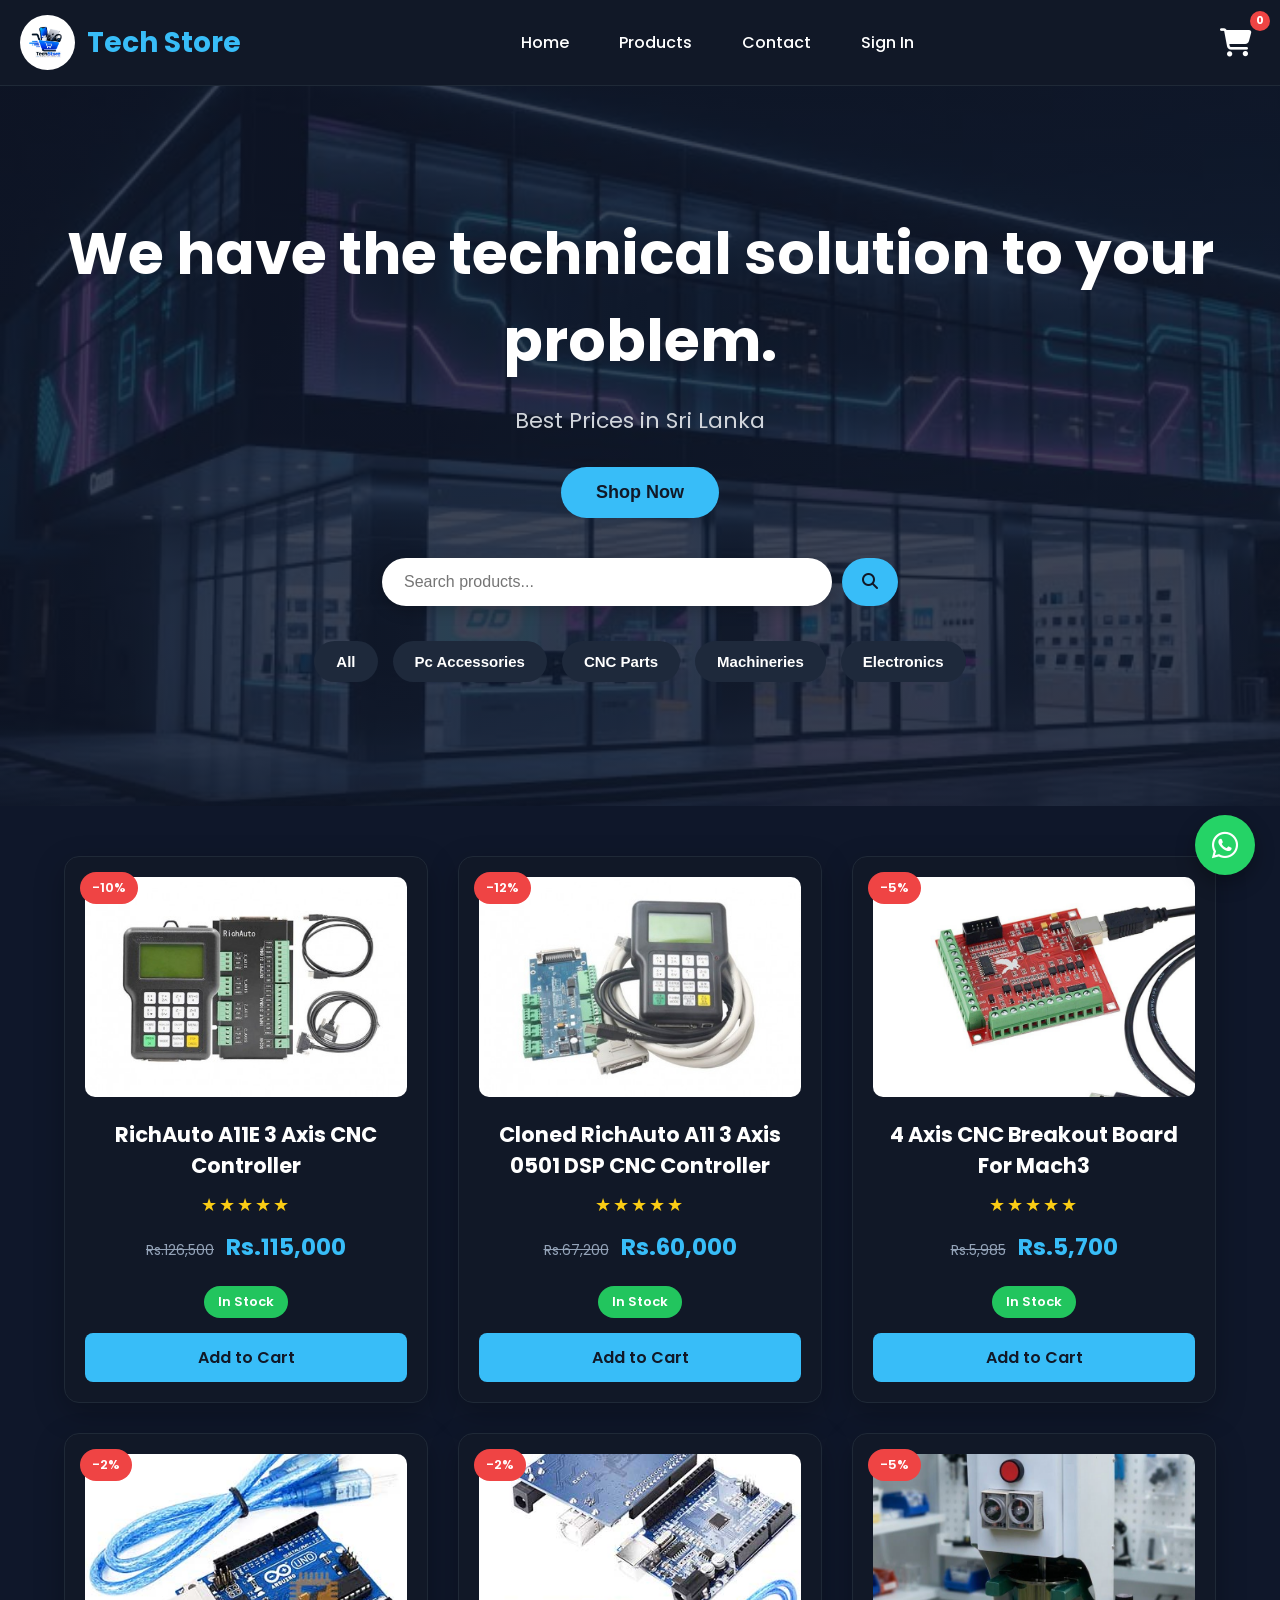
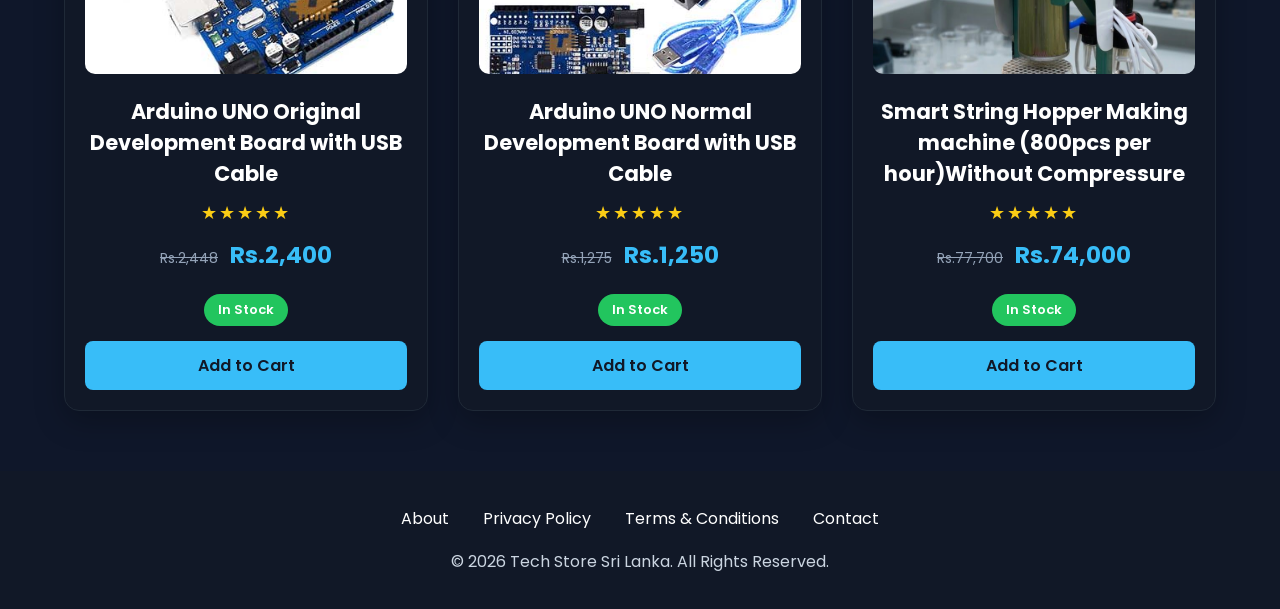
==== index.html @ a66cd457 "Update index.html" ====
<!DOCTYPE html>
<html lang="en">
<head>

<meta name="theme-color" content="#0f172a">
<meta charset="UTF-8">
<meta name="viewport" content="width=device-width, initial-scale=1.0">
<title>Tech Store</title>

<link rel="stylesheet" href="style.css">

<meta
name="description"
content="Buy CNC Machine, CNC Parts, Electronic and Pc Accessories at the best prices in Sri Lanka.">

<meta
name="keywords"
content="CNC machine sri lanka, CNC parts, Electronics, Pc Accessories, Mouse, Keybord">

<meta
name="author"
content="Tech Store Sri Lanka">

<meta property="og:title"
      content="Tech Store Sri Lanka">

<meta property="og:description"
      content="CNC Machine, CNC Parts, Electronic accessories.">

<meta property="og:image"
      content="images/logo.png">

<meta property="og:url"
      content="https://yourdomain.com">

<link
rel="stylesheet"
href="https://cdnjs.cloudflare.com/ajax/libs/font-awesome/6.6.0/css/all.min.css">


<link rel="icon"
      href="images/logo.png"
      type="image/png">


</head>

<body>

<header>

    <button class="menu-toggle" id="menu-toggle" aria-label="Open Menu">
        <i class="fa-solid fa-bars"></i>
    </button>

    <div class="logo">
        <img src="images/logo.png" alt="Tech Store Logo">
        <h2>Tech Store</h2>
        
    </div>

    

    <nav id="nav-menu">

        <a href="index.html">Home</a>
        <a href="index.html">Products</a>
        
        <a href="contact.html">Contact</a>

        <a href="signin.html" id="signin-link">
            Sign In
        </a>

        <span id="user-status"></span>

        <button id="logout-btn" style="display:none;">
            Logout
        </button>

        <a href="admin.html" id="admin-link" style="display:none;">
            Admin
        </a>
    </nav>
       <div class="cart-icon">
        <a href="cart.html">
            <i class="fa-solid fa-cart-shopping"></i>
            <span class="cart-count">0</span>
        </a>
    </div>

</header>
<main>
<section class="hero">

<h1>We have the technical solution to your problem.</h1>

<p>Best Prices in Sri Lanka</p>

<button onclick="location.href='index.html'">
    Shop Now
</button>

<div class="search-box">

    <input
        type="text"
        id="search"
        placeholder="Search products..."
        aria-label="Search products">

    <button>
        <i class="fa-solid fa-magnifying-glass"></i>
    </button>

</div>

<div class="filters">


   <button onclick="filterProducts('All')">
        All
    </button>

    <button onclick="filterProducts('Pc Accessories')">
         Pc Accessories 
    </button>

    <button onclick="filterProducts('CNC Parts')">
        CNC Parts
    </button>

    <button onclick="filterProducts('Machineries')">
       Machineries
    </button>

    <button onclick="filterProducts('Electronics')">
        Electronics
    </button>

</div>
</section>

<section class="products" id="product-list">


<div class="card"
     data-id="1"
     data-category="CNC Parts">

    <span class="discount">-10%</span>

    <a href="product-details.html?id=1">
        <img src="images/RichAuto_A11E.jpg"
     alt="RichAuto A11E 3 Axis CNC Controller"
     loading="lazy">
    </a>

    <h3>RichAuto A11E 3 Axis CNC Controller</h3>

    <div class="rating">

★★★★★

    </div>

    <p class="price">

        <del>Rs.126,500</del>

        <strong>Rs.115,000</strong>

    </p>

    <span class="stock">
        In Stock
    </span>

        <button
    class="add-cart"
    data-id="1"
    data-name="RichAuto A11E 3 Axis CNC Controller"
    data-price="115000"
    data-image="images/RichAuto_A11E.jpg">
    Add to Cart
</button>
    </div>

      
<div class="card"
     data-id="2"
     data-category="CNC Parts">

    <span class="discount">-12%</span>

    <a href="product-details.html?id=2">
        <img src="images/cloned_richauto_a11.jpg"
     alt="Cloned RichAuto A11 3 Axis 0501 DSP CNC Controller"
     loading="lazy">
    </a>

    <h3>Cloned RichAuto A11 3 Axis 0501 DSP CNC Controller</h3>

    <div class="rating">
        ★★★★★
    </div>

    <p class="price">
        <del>Rs.67,200</del>
        <strong>Rs.60,000</strong>
    </p>

    <span class="stock">
        In Stock
    </span>
<button
    class="add-cart"
    data-id="2"
    data-name="Cloned RichAuto A11 3 Axis 0501 DSP CNC Controller"
    data-price="8500"
    data-image="images/cloned_richauto_a11.jpg">
    Add to Cart
</button>

</div>

<div class="card"
     data-id="3"
     data-category="CNC Parts">

    <span class="discount">-5%</span>

    <a href="product-details.html?id=3">
        <img src="images/mach3.jpg"
     alt="4 Axis CNC Breakout Board For Mach3"
     loading="lazy">
    </a>

    <h3>4 Axis CNC Breakout Board For Mach3</h3>

    <div class="rating">
        ★★★★★
    </div>

    <p class="price">
        <del>Rs.5,985</del>
        <strong>Rs.5,700</strong>
    </p>

    <span class="stock">
        In Stock
    </span>
<button
    class="add-cart"
    data-id="3"
    data-name="4 Axis CNC Breakout Board For Mach3"
    data-price="5700"
    data-image="images/mach3.jpg">
    Add to Cart
</button>
</div>

<div class="card"
     data-id="4"
     data-category="Electronics">

    <span class="discount">-2%</span>

    <a href="product-details.html?id=4">
        <img src="images/unooriginal.jpg"
     alt="Arduino UNO Original Development Board with USB Cable"
     loading="lazy">
    </a>

    <h3>Arduino UNO Original Development Board with USB Cable</h3>

    <div class="rating">
        ★★★★★
    </div>

    <p class="price">
        <del>Rs.2,448</del>
        <strong>Rs.2,400</strong>
    </p>

    <span class="stock">
        In Stock
    </span>
<button
    class="add-cart"
    data-id="4"
    data-name="Arduino UNO Original Development Board with USB Cable"
    data-price="2400"
    data-image="images/unooriginal.jpg">
    Add to Cart
</button>
</div>
<div class="card"
     data-id="5"
     data-category="Electronics">

    <span class="discount">-2%</span>

    <a href="product-details.html?id=5">
        <img src="images/unonormal.jpg"
     alt="Arduino UNO Normal Development Board with USB Cable"
     loading="lazy">
    </a>

    <h3>Arduino UNO Normal Development Board with USB Cable</h3>

    <div class="rating">
        ★★★★★
    </div>

    <p class="price">
        <del>Rs.1,275</del>
        <strong>Rs.1,250</strong>
    </p>

    <span class="stock">
        In Stock
    </span>
<button
    class="add-cart"
    data-id="5"
    data-name="Arduino UNO Normal Development Board with USB Cable"
    data-price="2400"
    data-image="images/unonormal.jpg">
    Add to Cart
</button>
</div>

      <div class="card"
     data-id="6"
     data-category="Machineries">

    <span class="discount">-5%</span>

    <a href="product-details.html?id=6">
        <img src="images/smartstringhopper.jpg"smartstringhopper
     alt="Smart String Hopper Making machine (800pcs per hour)Without Compressure"
     loading="lazy">
    </a>

    <h3>Smart String Hopper Making machine (800pcs per hour)Without Compressure</h3>

    <div class="rating">
        ★★★★★
    </div>

    <p class="price">
        <del>Rs.77,700</del>
        <strong>Rs.74,000</strong>
    </p>

    <span class="stock">
        In Stock
    </span>
<button
    class="add-cart"
    data-id="6"
    data-name="Smart String Hopper Making machine (800pcs per hour)Without Compressure"
    data-price="74000"
    data-image="smartstringhopper.jpg">
    Add to Cart
</button>
</div>
      
<!----------------------------------------------------------------------------------------------------------------->
</section>

</main>


<button id="topBtn">
    ↑
</button>

<a
href="https://wa.me/94764960463"
class="whatsapp-btn"
target="_blank"
rel="noopener noreferrer">

<i class="fa-brands fa-whatsapp"></i>

</a>


<footer>

    <div class="footer-links">

        <a href="about.html">About</a>

        <a href="privacy.html">Privacy Policy</a>

        <a href="terms.html">Terms & Conditions</a>

        <a href="contact.html">Contact</a>

    </div>

    <p>&copy; 2026 Tech Store Sri Lanka. All Rights Reserved.</p>

</footer>

<script src="js/menu.js"></script>
<script src="js/product-details.js"></script>

<script src="js/indexcart.js"></script>

<script src="js/filterproduct.js"></script>

<script src="js/search.js"></script>

<script src="js/auth.js"></script>


<script src="js/topbutton.js"></script>

</body>
</html>
---- style.css ----
/*=========================================
  TECH STORE
  STYLE.CSS - PART 1
=========================================*/

/* Google Font */
@import url('https://fonts.googleapis.com/css2?family=Poppins:wght@300;400;500;600;700;800&display=swap');

/* Reset */

*{
    margin:0;
    padding:0;
    box-sizing:border-box;
}

html{
    scroll-behavior:smooth;
}

body{
    font-family:'Poppins',sans-serif;
    background:#0f172a;
    color:#ffffff;
    overflow-x:hidden;
}

/* Scrollbar */

::-webkit-scrollbar{
    width:10px;
}

::-webkit-scrollbar-track{
    background:#111827;
}

::-webkit-scrollbar-thumb{
    background:#38bdf8;
    border-radius:10px;
}

::-webkit-scrollbar-thumb:hover{
    background:#0ea5e9;
}

::selection{
    background:#38bdf8;
    color:#fff;
}

/*=========================================
HEADER
=========================================*/

header{

    width:100%;

    display:flex;

    justify-content:space-between;

    align-items:center;

    padding:18px 8%;

    background:#111827;

    position:sticky;

    top:0;

    z-index:999;

    border-bottom:1px solid #1f2937;

}

/* Logo */

.logo{

    display:flex;

    align-items:center;

    gap:12px;

}

.logo img{

    width:55px;

    height:55px;

    object-fit:cover;

    border-radius:50%;

}

.logo h2{

    color:#38bdf8;

    font-size:28px;

    font-weight:700;

}

.logo a{

    color:white;

    text-decoration:none;

    padding:10px 16px;

    border-radius:8px;

    transition:.3s;

    font-weight:500;

}


/*=========================================
Navigation
=========================================*/

nav{

    display:flex;

    align-items:center;

    gap:18px;

}

nav a{

    color:white;

    text-decoration:none;

    padding:10px 16px;

    border-radius:8px;

    transition:.3s;

    font-weight:500;

}

nav a:hover{

    background:#38bdf8;

    color:#111827;

}

#user-status{

    color:#38bdf8;

    font-weight:600;

}

#logout-btn{

    border:none;

    padding:10px 16px;

    border-radius:8px;

    background:#ef4444;

    color:white;

    cursor:pointer;

    transition:.3s;

}

#logout-btn:hover{

    background:#dc2626;

}

/*=========================================
Cart
=========================================*/

.cart-icon{
    position:relative;
}

.cart-icon a{
    position:relative;
    display:flex;
    align-items:center;
    justify-content:center;
    width:48px;
    height:48px;
    color:#fff;
    font-size:28px;
    text-decoration:none;
}

.cart-count{
    position:absolute;
    top:-6px;
    right:-6px;
    min-width:20px;
    height:20px;
    padding:0 5px;
    border-radius:50%;
    background:#ef4444;
    color:#fff;
    font-size:11px;
    font-weight:700;
    display:flex;
    justify-content:center;
    align-items:center;
    line-height:1;
}



/*=========================================
Hero
=========================================*/

.hero{
    height: 80vh;
    background: linear-gradient(
        rgba(15,23,42,0.8),
        rgba(15,23,42,0.8)
    ),
    url("images/hero.jpg") center/cover no-repeat;
    
    display: flex;
    flex-direction: column;
    justify-content: center;
    align-items: center;
    
    text-align: center;
    padding: 20px;
}

.hero h1{

    font-size:58px;

    margin-bottom:20px;

    font-weight:700;

}

.hero p{

    font-size:22px;

    color:#d1d5db;

    margin-bottom:30px;

}

.hero button{

    padding:15px 35px;

    border:none;

    border-radius:40px;

    background:#38bdf8;

    color:#111827;

    font-size:18px;

    font-weight:600;

    cursor:pointer;

    transition:.3s;

}

.hero button:hover{

    transform:translateY(-4px);

    background:#0ea5e9;

}

/*=========================================
Search
=========================================*/

.search-box{

    margin-top:40px;

    width:100%;

    display:flex;

    justify-content:center;

}

.search-box input{

    width:450px;

    max-width:95%;

    padding:15px 22px;

    border:none;

    outline:none;

    border-radius:40px;

    font-size:16px;

    background:white;

    color:#111827;

    box-shadow:0 5px 15px rgba(0,0,0,.2);

}

.search-box input:focus{

    border:2px solid #38bdf8;

}



.search-box button{
    margin-left:10px;
    padding:15px 20px;
    border:none;
    border-radius:40px;
    background:#38bdf8;
    color:#111827;
    cursor:pointer;
    font-size:16px;
    transition:.3s;
}

.search-box button:hover{
    background:#0ea5e9;
}
/*=========================================
Category Filters
=========================================*/

.filters{

    margin-top:35px;

    display:flex;

    justify-content:center;

    align-items:center;

    flex-wrap:wrap;

    gap:15px;

}

.filters button{

    padding:12px 22px;

    border:none;

    border-radius:30px;

    background:#1e293b;

    color:white;

    cursor:pointer;

    transition:.3s;

    font-size:15px;

}

.filters button:hover{

    background:#38bdf8;

    color:#111827;

}

/*=========================================
Buttons
=========================================*/

button{

    transition:.3s;
cursor: pointer;
}

button:hover{

    transform:translateY(-2px);

}


.buy-btn {
    background: #22c55e;
    color: white;
    padding: 15px 30px;
    border: none;
    border-radius: 10px;
    cursor: pointer;
    font-size: 18px;
}

/*=========================================
Links
=========================================*/

a{

    transition:.3s;

}


/* =========================================================
PRODUCTS SECTION
========================================================= */

.products {
width: 90%;
max-width: 1200px;
margin: 50px auto;
display: grid;
grid-template-columns: repeat(3, 1fr);
gap: 30px;
}

/* =========================================================
PRODUCT CARD
========================================================= */

.card {
position: relative;
background: #111827;
border: 1px solid #1f2937;
border-radius: 15px;
padding: 20px;
text-align: center;
transition: 0.3s ease;
box-shadow: 0 10px 30px rgba(0, 0, 0, 0.25);
overflow: hidden;
}

.card:hover {
transform: translateY(-8px);
border-color: #38bdf8;
box-shadow: 0 15px 35px rgba(56, 189, 248, 0.15);
}

/* =========================================================
PRODUCT IMAGE LINK
========================================================= */

.card > a {
display: block;
text-decoration: none;
}

.card img {
width: 100%;
height: 220px;
object-fit: cover;
border-radius: 10px;
margin-bottom: 15px;
transition: 0.3s ease;
}

.card:hover img {
transform: scale(1.03);
}

/* =========================================================
PRODUCT CATEGORY
========================================================= */

.category {
display: inline-block;
margin: 5px 0 8px;
color: #94a3b8;
font-size: 14px;
}

/* =========================================================
PRODUCT NAME
========================================================= */

.card h3 {
font-size: 21px;
color: #ffffff;
margin-bottom: 8px;
}

/* =========================================================
PRODUCT RATING
========================================================= */

.rating {
margin: 10px 0;
color: #facc15;
font-size: 18px;
letter-spacing: 2px;
}

/* =========================================================
PRODUCT PRICE
========================================================= */

.price {
margin: 12px 0;
}

.price del {
color: #94a3b8;
margin-right: 8px;
font-size: 14px;
}

.price strong {
color: #38bdf8;
font-size: 23px;
font-weight: 700;
}

/* =========================================================
DISCOUNT BADGE
========================================================= */

.discount {
position: absolute;
top: 15px;
left: 15px;
background: #ef4444;
color: #ffffff;
padding: 6px 12px;
border-radius: 25px;
font-size: 13px;
font-weight: 600;
z-index: 10;
}

/* =========================================================
STOCK LABEL
========================================================= */

.stock {
display: inline-block;
margin: 10px 0 15px;
padding: 6px 14px;
background: #22c55e;
color: #ffffff;
border-radius: 20px;
font-size: 13px;
font-weight: 600;
}

.stock.out {
background: #ef4444;
}

.stock.low {
background: #f59e0b;
}

/* =========================================================
ADD TO CART BUTTON
========================================================= */

.add-cart {
width: 100%;
padding: 12px 20px;
border: none;
border-radius: 8px;
background: #38bdf8;
color: #111827;
font-family: 'Poppins', sans-serif;
font-size: 16px;
font-weight: 600;
cursor: pointer;
transition: 0.3s ease;
}

.add-cart:hover {
background: #0ea5e9;
transform: translateY(-2px);
}

.add-cart:active {
transform: scale(0.98);
}

/* =========================================================
PRODUCT ID
========================================================= */

.product-id {
margin: 0 0 10px;
color: #64748b;
font-size: 13px;
}

/* =========================================================
FADE ANIMATION
========================================================= */

.card {
animation: fadeProduct 0.6s ease;
}

@keyframes fadeProduct {


from {
    opacity: 0;
    transform: translateY(30px);
}

to {
    opacity: 1;
    transform: translateY(0);
}


}

/*=========================================
Responsive
=========================================*/

@media(max-width:992px){

.products{

grid-template-columns:repeat(2,1fr);

}

}

@media(max-width:768px){

.products{

grid-template-columns:1fr;

padding:50px 20px;

}

.card img{

height:220px;

}

.section-title{

font-size:32px;

}

}

@media(max-width:480px){

.card h3{

font-size:20px;

}

.price strong{

font-size:22px;

}

.add-cart{

font-size:15px;

}

}

/*=========================================
  SHOPPING CART
=========================================*/

.cart-container{
    width:90%;
    max-width:1200px;
    margin:50px auto;
}

.cart-title{
    text-align:center;
    margin-bottom:40px;
    font-size:38px;
    color:#38bdf8;
}

.cart-item{
    display:flex;
    align-items:center;
    gap:20px;
    background:#1e293b;
    border-radius:15px;
    padding:20px;
    margin-bottom:25px;
}

.cart-item img{
    width:120px;
    height:120px;
    object-fit:cover;
    border-radius:12px;
}

.cart-info{
    flex:1;
}

.cart-info h3{
    margin-bottom:10px;
}

.cart-info p{
    color:#38bdf8;
    font-size:18px;
}

.quantity{
    display:flex;
    align-items:center;
    gap:10px;
    margin-top:12px;
}

.quantity button{
    width:35px;
    height:35px;
    border:none;
    background:#38bdf8;
    color:#111827;
    border-radius:8px;
    cursor:pointer;
    font-weight:bold;
}

.quantity input{
    width:55px;
    text-align:center;
    background:#0f172a;
    color:#fff;
    border:1px solid #334155;
    border-radius:8px;
    padding:6px;
}

.remove-btn{
    background:#ef4444;
    color:#fff;
    border:none;
    padding:10px 18px;
    border-radius:8px;
    cursor:pointer;
}

.remove-btn:hover{
    background:#dc2626;
}

.cart-summary{
    background:#1e293b;
    padding:25px;
    border-radius:15px;
    margin-top:30px;
}

.summary-row{
    display:flex;
    justify-content:space-between;
    margin:15px 0;
}

.total-row{
    border-top:1px solid #334155;
    padding-top:15px;
    font-size:22px;
    font-weight:bold;
}

.checkout-btn,
.continue-btn,
.clear-btn{
    display:inline-block;
    margin-top:20px;
    padding:14px 25px;
    border:none;
    border-radius:10px;
    text-decoration:none;
    cursor:pointer;
    font-weight:600;
}

.checkout-btn{
    background:#38bdf8;
    color:#111827;
}

.continue-btn{
    background:#22c55e;
    color:#fff;
}

.clear-btn{
    background:#ef4444;
    color:#fff;
}

/*=========================================
CHECKOUT
=========================================*/

.checkout-container{
    width:90%;
    max-width:800px;
    margin:60px auto;
    background:#1e293b;
    padding:35px;
    border-radius:18px;
}

.checkout-container h2{
    margin-bottom:25px;
    color:#38bdf8;
}

.checkout-container input,
.checkout-container textarea,
.checkout-container select{
    width:100%;
    padding:14px;
    margin-bottom:18px;
    border:none;
    border-radius:10px;
    background:#0f172a;
    color:#fff;
}

.checkout-container textarea{
    resize:vertical;
    min-height:120px;
}

.checkout-container button{
    width:100%;
    padding:15px;
    border:none;
    border-radius:10px;
    background:#38bdf8;
    color:#111827;
    font-size:17px;
    cursor:pointer;
}

/*=========================================
LOGIN / REGISTER
=========================================*/

.form-container{
    width:90%;
    max-width:450px;
    margin:80px auto;
    background:#1e293b;
    padding:35px;
    border-radius:18px;
}

.form-container h2{
    text-align:center;
    margin-bottom:25px;
    color:#38bdf8;
}

.form-container input{
    width:100%;
    padding:14px;
    margin-bottom:18px;
    border:none;
    border-radius:10px;
    background:#0f172a;
    color:#fff;
}

.form-container button{
    width:100%;
    padding:14px;
    background:#38bdf8;
    color:#111827;
    border:none;
    border-radius:10px;
    font-size:16px;
    font-weight:600;
    cursor:pointer;
}

.form-container p{
    text-align:center;
    margin-top:20px;
}

.form-container a{
    color:#38bdf8;
}

/*=========================================
CONTACT PAGE
=========================================*/

.contact-container{
    width:90%;
    max-width:900px;
    margin:70px auto;
}

.contact-container h2{
    text-align:center;
    margin-bottom:35px;
    color:#38bdf8;
}

.contact-container form{
    background:#1e293b;
    padding:35px;
    border-radius:18px;
}

.contact-container input,
.contact-container textarea{
    width:100%;
    padding:15px;
    margin-bottom:18px;
    border:none;
    border-radius:10px;
    background:#0f172a;
    color:#fff;
}

.contact-container textarea{
    min-height:150px;
}

.contact-container button{
    width:100%;
    padding:15px;
    background:#38bdf8;
    color:#111827;
    border:none;
    border-radius:10px;
    cursor:pointer;
}

/*=========================================
FOOTER
=========================================*/

footer{
    background:#111827;
    text-align:center;
    padding:35px;
    margin-top:60px;
}

.footer-links{
    margin-bottom:18px;
}

.footer-links a{
    color:#fff;
    text-decoration:none;
    margin:0 15px;
}

.footer-links a:hover{
    color:#38bdf8;
}

footer p{
    color:#cbd5e1;
}

/*=========================================
WHATSAPP BUTTON
=========================================*/

.whatsapp-btn{
    position:fixed;
    right:25px;
    bottom:25px;
    width:60px;
    height:60px;
    border-radius:50%;
    background:#25D366;
    display:flex;
    justify-content:center;
    align-items:center;
    color:#fff;
    font-size:30px;
    text-decoration:none;
    box-shadow:0 8px 20px rgba(0,0,0,.3);
    z-index:999;
    transition:.3s;
}

.whatsapp-btn:hover{
    transform:scale(1.1);
}

/*=========================================
LOADER
=========================================*/

.loader{
    width:60px;
    height:60px;
    border:6px solid #334155;
    border-top:6px solid #38bdf8;
    border-radius:50%;
    animation:spin 1s linear infinite;
    margin:100px auto;
}

@keyframes spin{
    100%{
        transform:rotate(360deg);
    }
}

/*=========================================
UTILITY CLASSES
=========================================*/

.text-center{
    text-align:center;
}

.mt-20{
    margin-top:20px;
}

.mt-40{
    margin-top:40px;
}

.mb-20{
    margin-bottom:20px;
}

.mb-40{
    margin-bottom:40px;
}

.hidden{
    display:none;
}

.flex{
    display:flex;
}

.space-between{
    justify-content:space-between;
}

.align-center{
    align-items:center;
}

/*=========================================
MOBILE RESPONSIVE
=========================================*/

@media(max-width:992px){

.cart-item{
    flex-direction:column;
    text-align:center;
}

.quantity{
    justify-content:center;
}

}

@media(max-width:768px){

.cart-container,
.checkout-container,
.contact-container,
.form-container{
    width:95%;
}

.summary-row{
    font-size:15px;
}

.checkout-btn,
.continue-btn,
.clear-btn{
    width:100%;
    margin-bottom:15px;
}

.footer-links{
    display:flex;
    flex-direction:column;
    gap:12px;
}

.whatsapp-btn{
    width:55px;
    height:55px;
    font-size:26px;
}

}

@media(max-width:480px){

.cart-item img{
    width:100px;
    height:100px;
}

.cart-title{
    font-size:30px;
}

.checkout-container,
.form-container,
.contact-container{
    padding:25px;
}

}

/*====================================
PRODUCT DETAILS PAGE
====================================*/


.product-details-container{

width:90%;

max-width:1100px;

margin:60px auto;

}



.product-details{

display:grid;

grid-template-columns:1fr 1fr;

gap:40px;

background:#1e293b;

padding:40px;

border-radius:20px;

}



.product-details img{

width:100%;

border-radius:15px;

}



.product-info h1{

font-size:35px;

margin-bottom:15px;

}



.product-info .category{

color:#94a3b8;

}



.product-info .price strong{

font-size:30px;

}



.product-description{

color:#cbd5e1;

line-height:1.8;

margin:20px 0;

}



.quantity-box{

display:flex;

gap:15px;

align-items:center;

margin:20px 0;

}



.quantity-box input{

width:60px;

padding:10px;

text-align:center;

}



.buy-btn{

background:#22c55e;

color:white;

padding:15px 30px;

border:none;

border-radius:10px;

cursor:pointer;

font-size:18px;

}



@media(max-width:768px){


.product-details{

grid-template-columns:1fr;

}


}

#topBtn{
    position:fixed;
    bottom:100px;
    right:25px;
    width:55px;
    height:55px;
    border:none;
    border-radius:50%;
    background:#38bdf8;
    color:#111827;
    font-size:22px;
    cursor:pointer;
    display:none;
    z-index:999;
    box-shadow:0 5px 15px rgba(0,0,0,.3);
}

#topBtn:hover{
    background:#0ea5e9;
    color:white;
}

/* ==========================================
   EXTRA MOBILE RESPONSIVE IMPROVEMENTS
========================================== */

@media (max-width: 768px){

    header{
        padding:15px;
    }

    nav{
        width:100%;
        display:flex;
        flex-direction:column;
        align-items:center;
        gap:10px;
    }

    nav a,
    #logout-btn{
        width:100%;
        text-align:center;
    }

   .hero {
        padding: 40px 20px;
        text-align: center;
    }

    .hero h1 {
        font-size: 32px;
        line-height: 1.3;
    }

    .hero p {
        font-size: 16px;
    }

    .shop-btn {
        width: 100%;
        max-width: 300px;
        margin: 20px auto;
    }

    .search-box {
        width: 100%;
        max-width: 100%;
        display: flex;
    }

    .search-box input {
        width: 100%;
        min-width: 0;
    }

    .search-box button {
        flex-shrink: 0;
    }

    .filters {
        display: flex;
        flex-wrap: wrap;
        justify-content: center;
        gap: 10px;
    }

    .filters button {
        flex: 1 1 calc(50% - 10px);
        min-width: 120px;
    }


    .products{
        width:95%;
        gap:20px;
    }

    .card{
        padding:15px;
    }

    .card img{
        height:200px;
    }

    .product-details{
        padding:20px;
    }

    .quantity-box{
        flex-direction:column;
        align-items:flex-start;
    }

    .buy-btn,
    .add-cart,
    .checkout-btn,
    .continue-btn,
    .clear-btn{
        width:100%;
    }

    .cart-item{
        padding:15px;
    }

    .cart-info{
        text-align:center;
    }

    .quantity{
        justify-content:center;
    }

    footer{
        padding:25px 15px;
    }

}

@media (max-width:480px){

    body{
        font-size:15px;
    }

    .logo img{
        width:45px;
        height:45px;
    }

    .logo h2{
        font-size:20px;
    }

    .hero h1{
        font-size:24px;
    }

    .hero p{
        font-size:14px;
    }

    .filters button{
        width:100%;
    }

    .card img{
        height:180px;
    }

    .price strong{
        font-size:20px;
    }

    .product-info h1{
        font-size:24px;
    }

    .checkout-container,
    .contact-container,
    .form-container{
        padding:20px;
    }

    #topBtn,
    .whatsapp-btn{
        width:50px;
        height:50px;
    }
}

/* ===========================
   AMAZON STYLE MOBILE HEADER
=========================== */

header{
    display:flex;
    align-items:center;
    justify-content:space-between;
    position:sticky;
    top:0;
    background:#111827;
    padding:15px 20px;
    z-index:999;
}

.menu-toggle{
    display:none;
    background:none;
    border:none;
    color:white;
    font-size:28px;
    cursor:pointer;
}

.cart-icon{
    position:relative;
}

.cart-icon a{
    color:white;
    font-size:28px;
    text-decoration:none;
}

.cart-count{
    position:absolute;
    top:-8px;
    right:-10px;
    min-width:20px;
    height:20px;
    background:#ef4444;
    color:#fff;
    border-radius:50%;
    display:flex;
    justify-content:center;
    align-items:center;
    font-size:11px;
    font-weight:bold;
}

/* Mobile */

@media(max-width:768px){

    .menu-toggle{
        display:block;
    }

    .logo{
        flex:1;
        justify-content:center;
    }

    .logo h2{
        font-size:22px;
    }

    .logo img{
        width:40px;
        height:40px;
    }

    nav{
        position:fixed;
        top:70px;
        left:-100%;
        width:260px;
        height:100vh;
        background:#111827;
        display:flex;
        flex-direction:column;
        align-items:flex-start;
        padding:20px;
        transition:.35s ease;
        gap:5px;
        z-index:998;
    }

    nav.active{
        left:0;
    }

    nav a,
    #logout-btn{
        width:100%;
        padding:15px;
        text-align:left;
    }

    .cart-icon a{
        font-size:26px;
    }
}
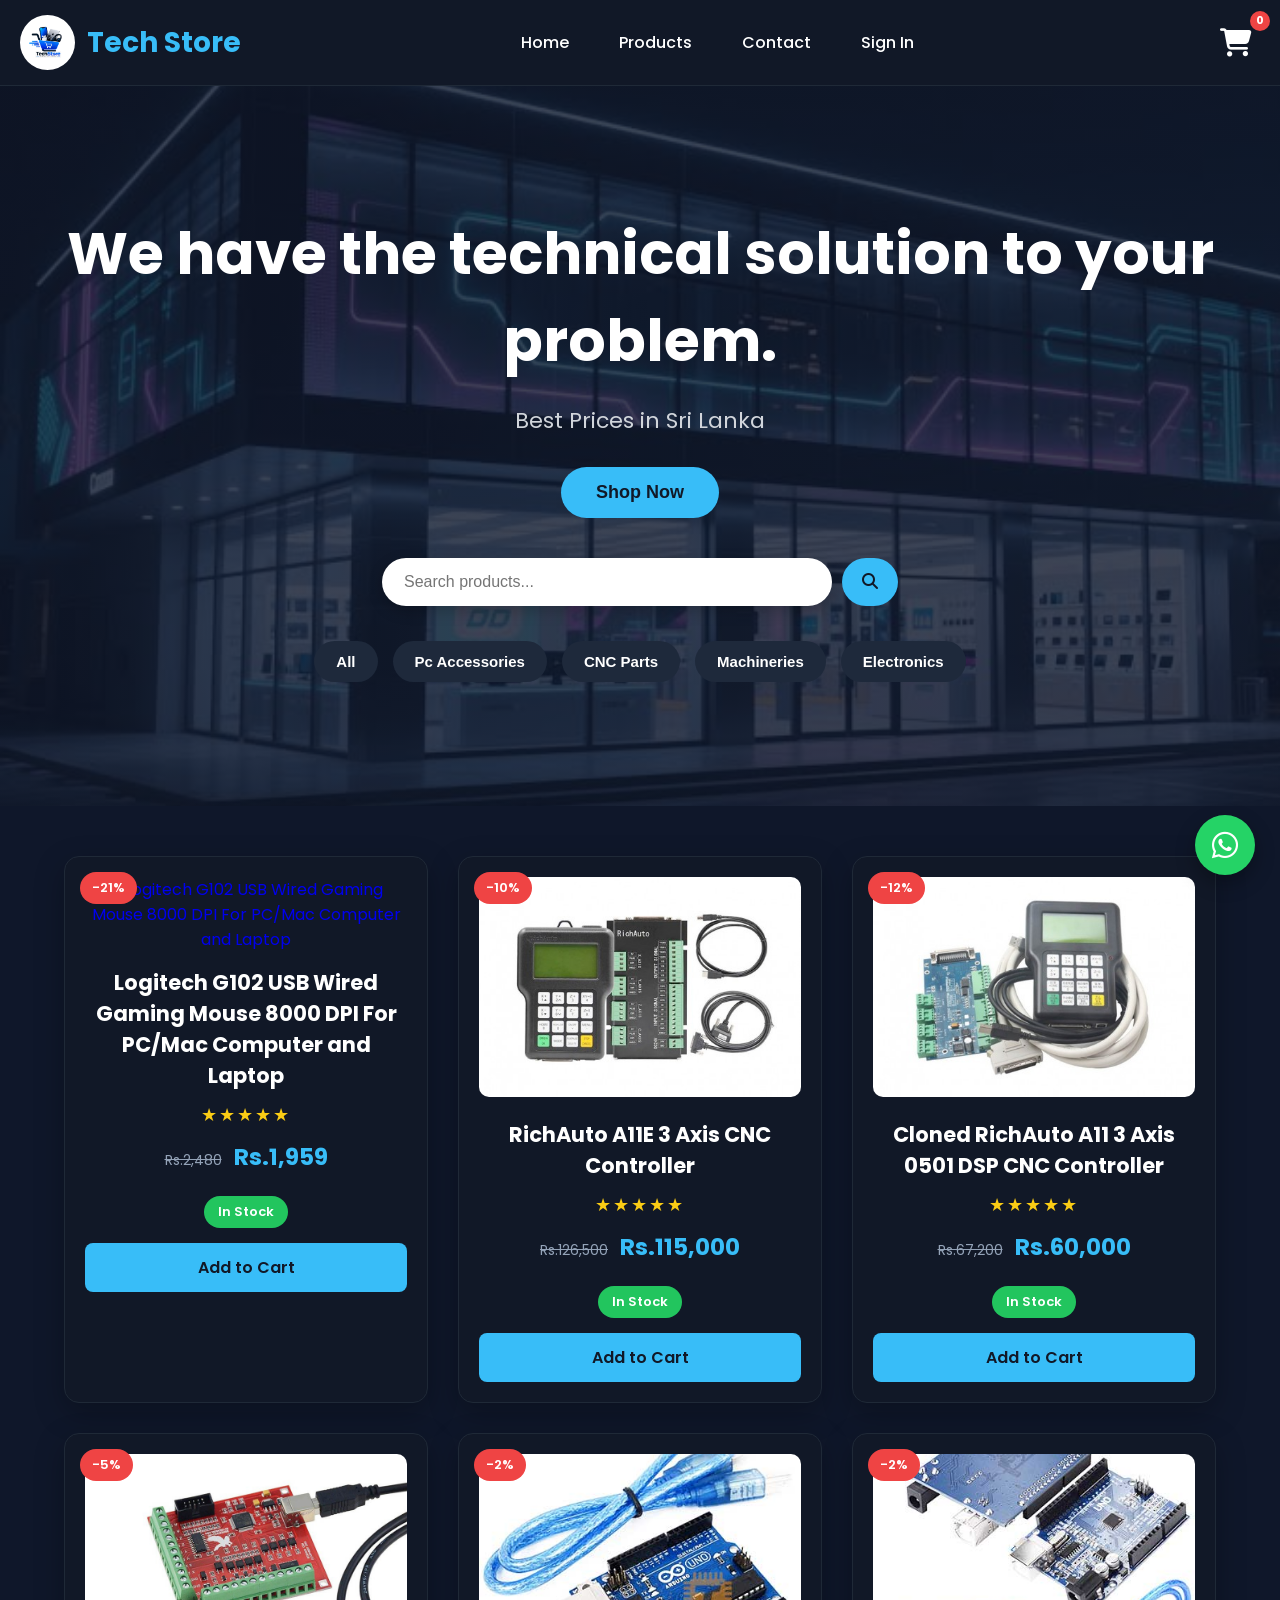
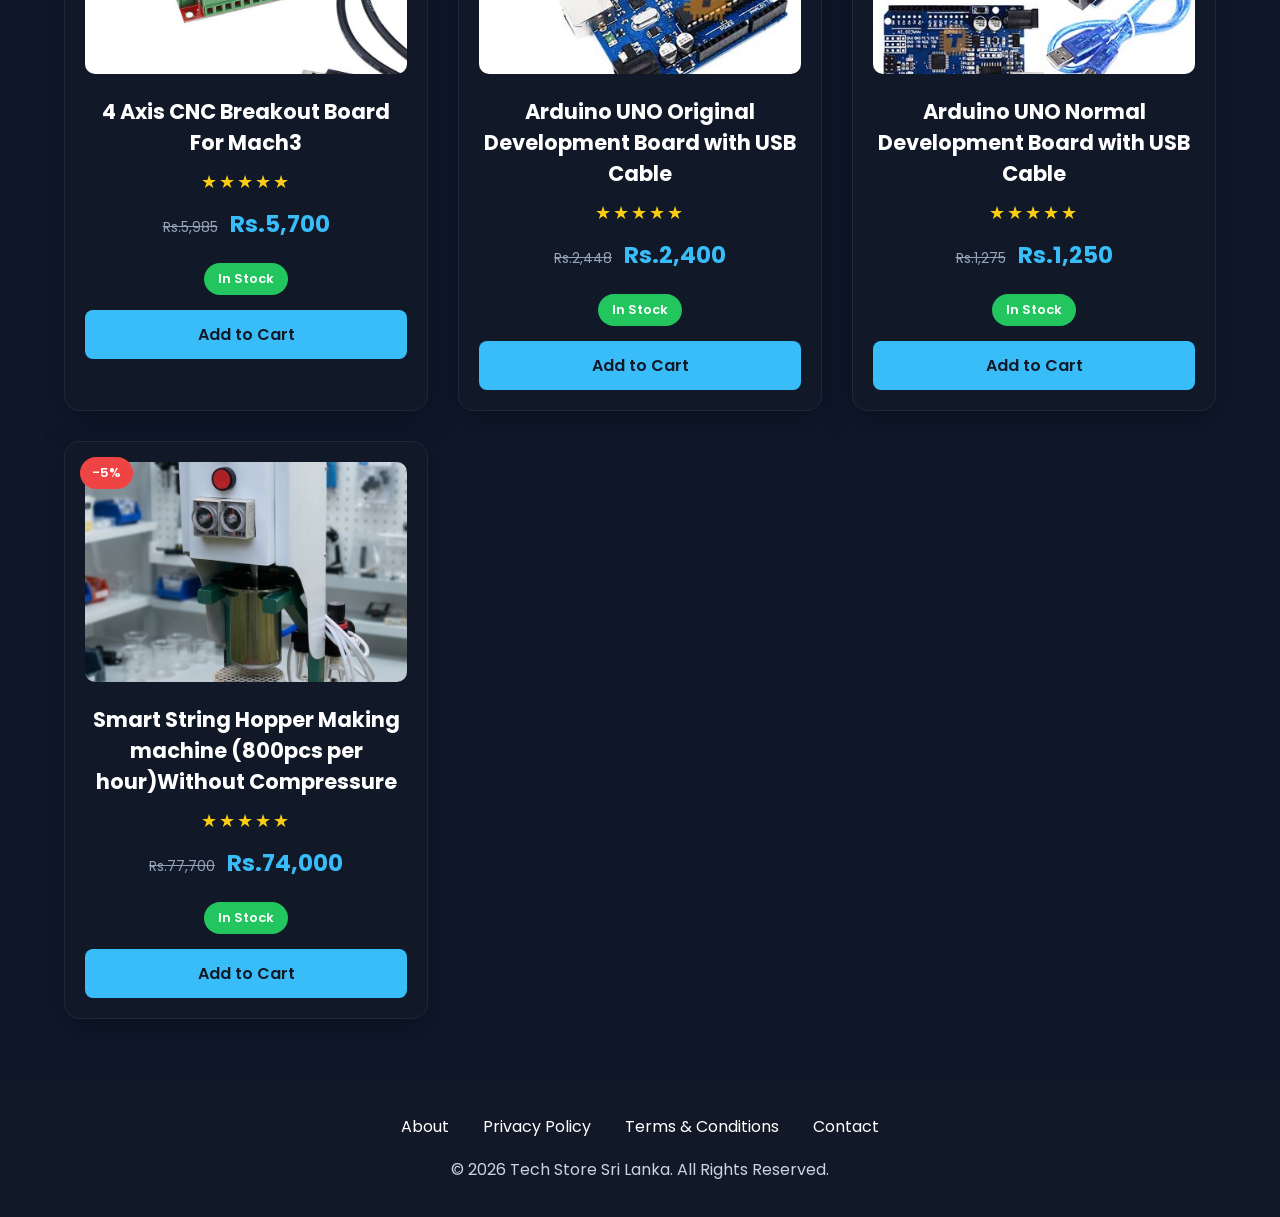
==== commit 62f87135: "Update index.html" ====
--- a/index.html
+++ b/index.html
@@ -122,7 +122,7 @@
         All
     </button>
 
-    <button onclick="filterProducts('Pc Accessories')">
+    <button onclick="filterProducts('Pc')">
          Pc Accessories 
     </button>
 
@@ -143,6 +143,44 @@
 
 <section class="products" id="product-list">
 
+      <!---------------------------------------------------------------------------------------------------->
+<div class="card"
+     data-id="7"
+     data-category="Pc">
+
+    <span class="discount">-21%</span>
+
+    <a href="product-details.html?id=7">
+        <img src="images/G102.jpg"
+     alt="Logitech G102 USB Wired Gaming Mouse 8000 DPI For PC/Mac Computer and Laptop"
+     loading="lazy">
+    </a>
+
+    <h3>Logitech G102 USB Wired Gaming Mouse 8000 DPI For PC/Mac Computer and Laptop</h3>
+
+    <div class="rating">
+        ★★★★★
+    </div>
+
+    <p class="price">
+        <del>Rs.2,480</del>
+        <strong>Rs.1,959</strong>
+    </p>
+
+    <span class="stock">
+        In Stock
+    </span>
+<button
+    class="add-cart"
+    data-id="7"
+    data-name="Logitech G102 USB Wired Gaming Mouse 8000 DPI For PC/Mac Computer and Laptop"
+    data-price="1959"
+    data-image="G102.jpg">
+    Add to Cart
+</button>
+</div>
+      
+<!----------------------------------------------------------------------------------------------------------------->
 
 <div class="card"
      data-id="1"
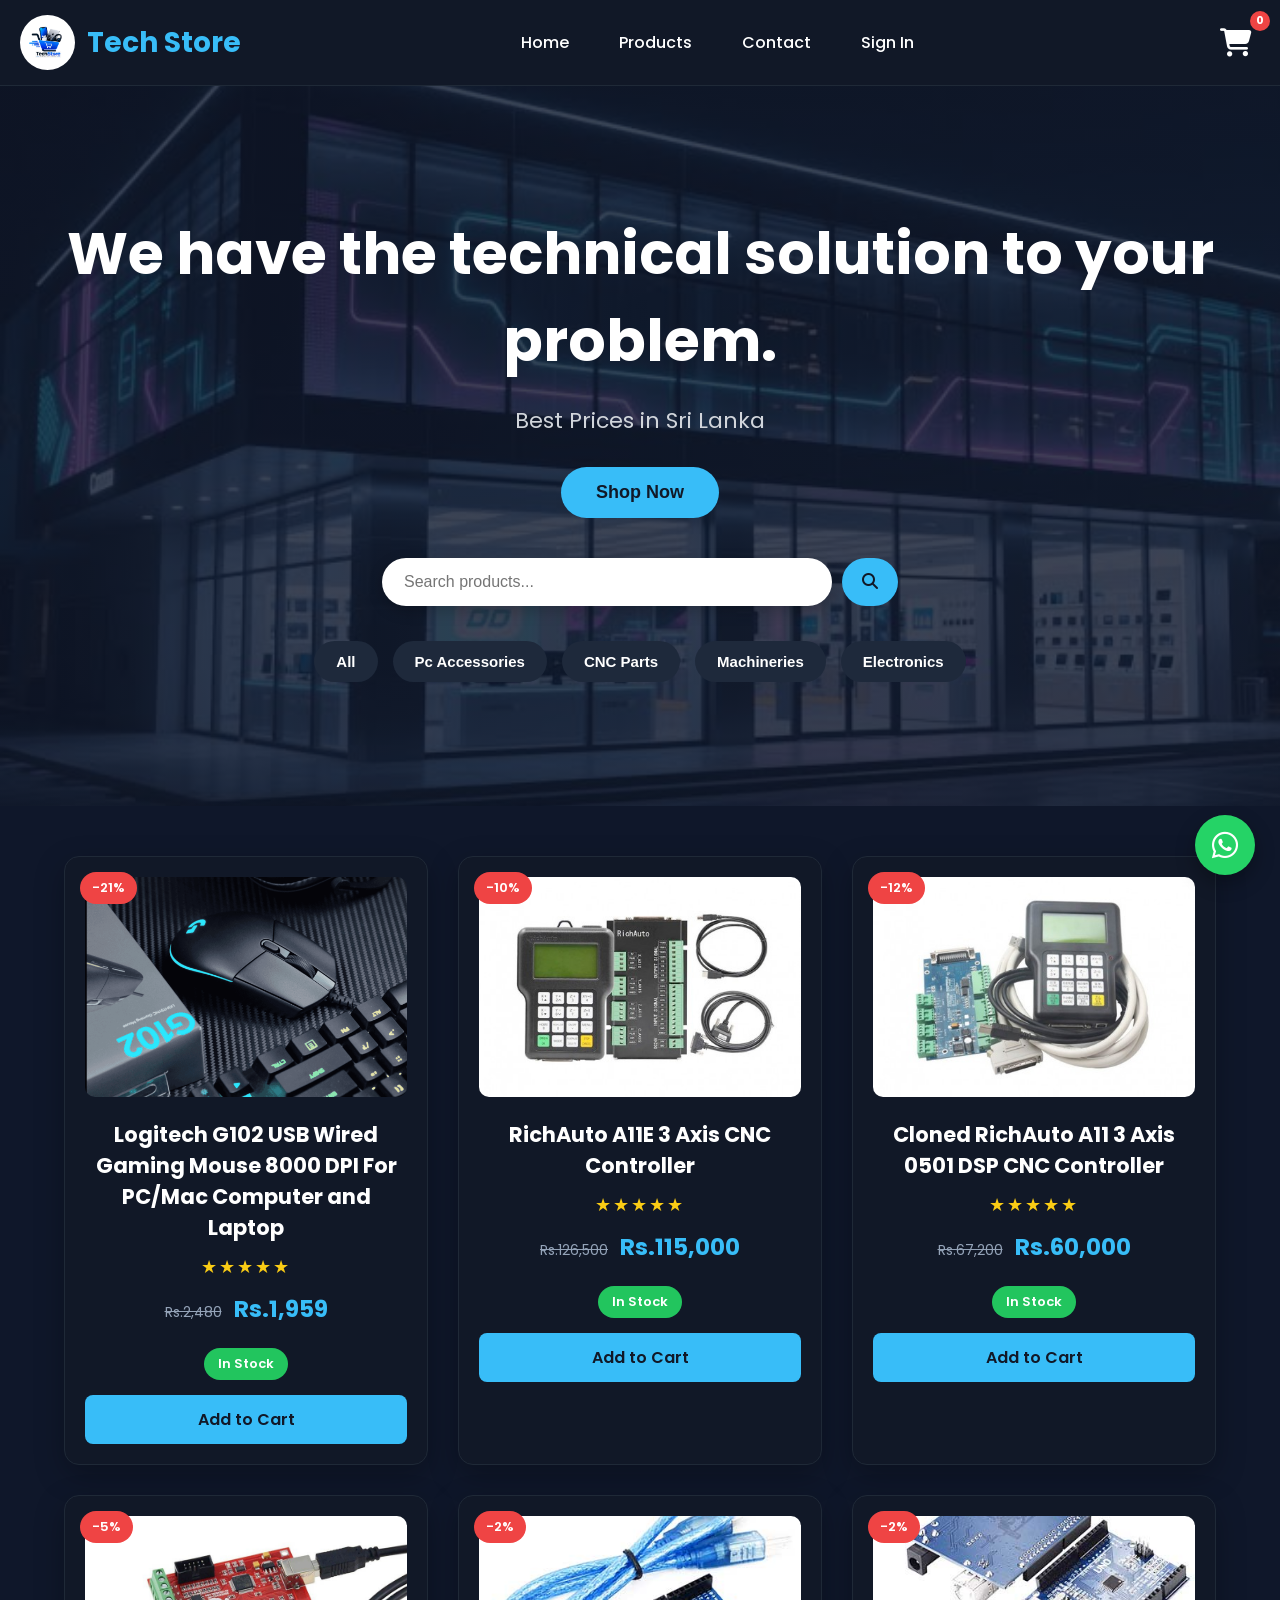
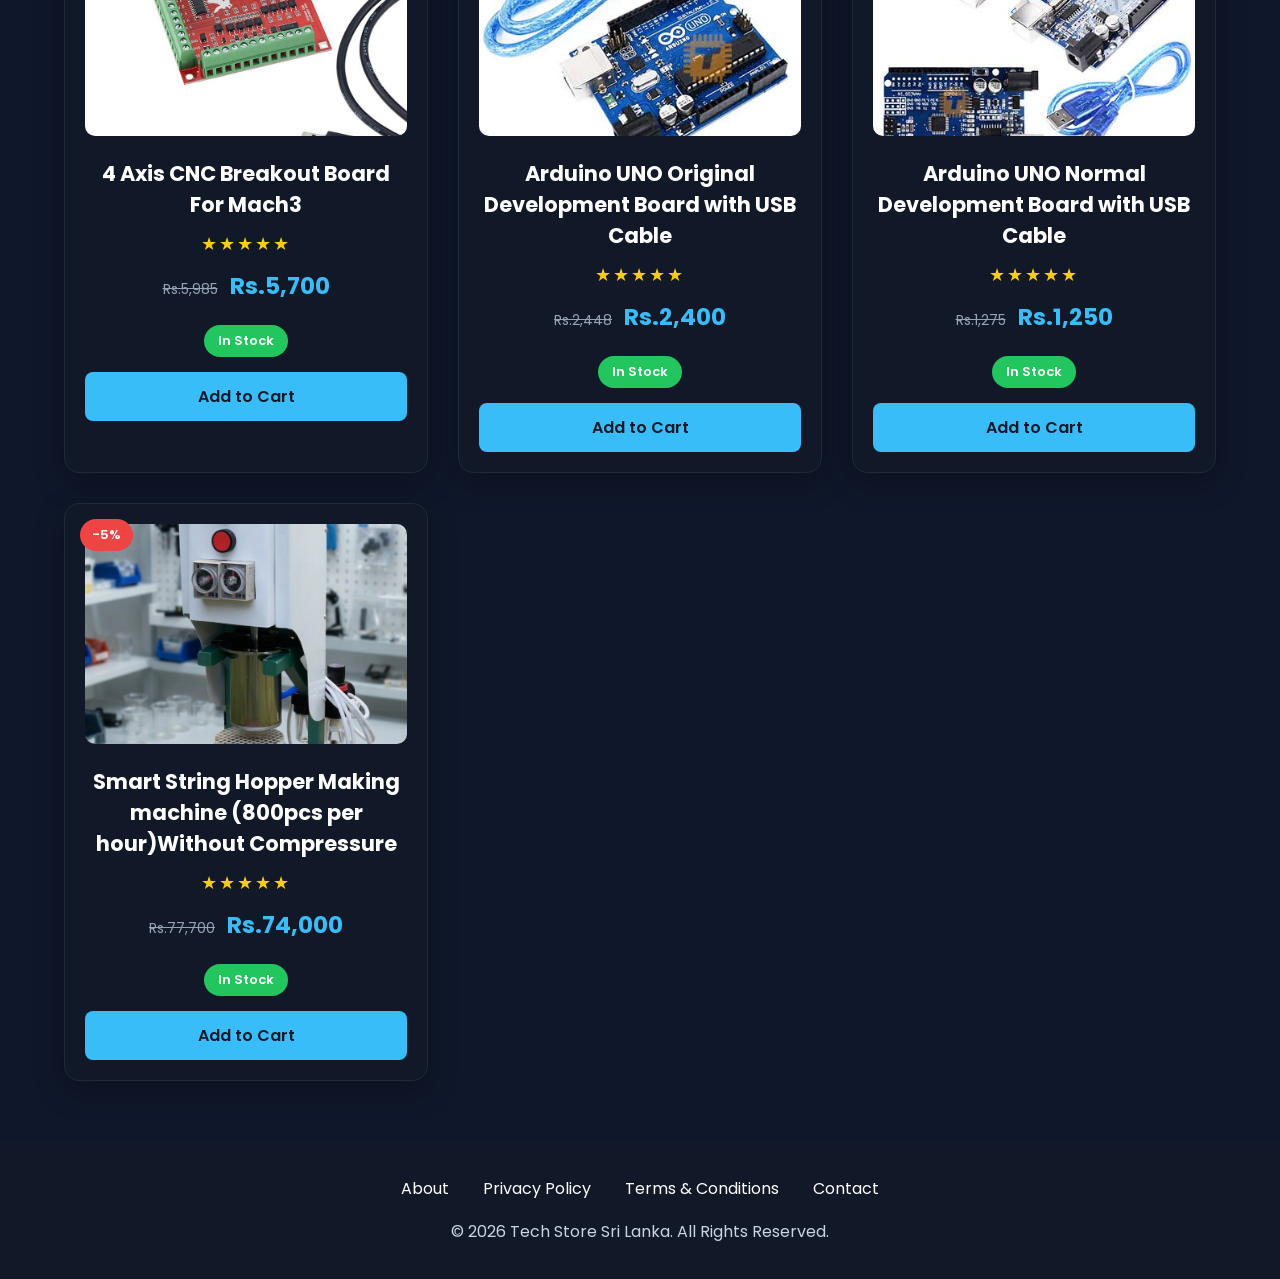
==== commit fc704e45: "Update index.html" ====
--- a/index.html
+++ b/index.html
@@ -142,8 +142,9 @@
 </section>
 
 <section class="products" id="product-list">
-
-      <!---------------------------------------------------------------------------------------------------->
+      
+
+<!---------------------------------------------------------------------------------------------------->
 <div class="card"
      data-id="7"
      data-category="Pc">
@@ -151,7 +152,7 @@
     <span class="discount">-21%</span>
 
     <a href="product-details.html?id=7">
-        <img src="images/G102.jpg"
+        <img src="images/g102.jpg"
      alt="Logitech G102 USB Wired Gaming Mouse 8000 DPI For PC/Mac Computer and Laptop"
      loading="lazy">
     </a>
@@ -175,7 +176,7 @@
     data-id="7"
     data-name="Logitech G102 USB Wired Gaming Mouse 8000 DPI For PC/Mac Computer and Laptop"
     data-price="1959"
-    data-image="G102.jpg">
+    data-image="g102.jpg">
     Add to Cart
 </button>
 </div>
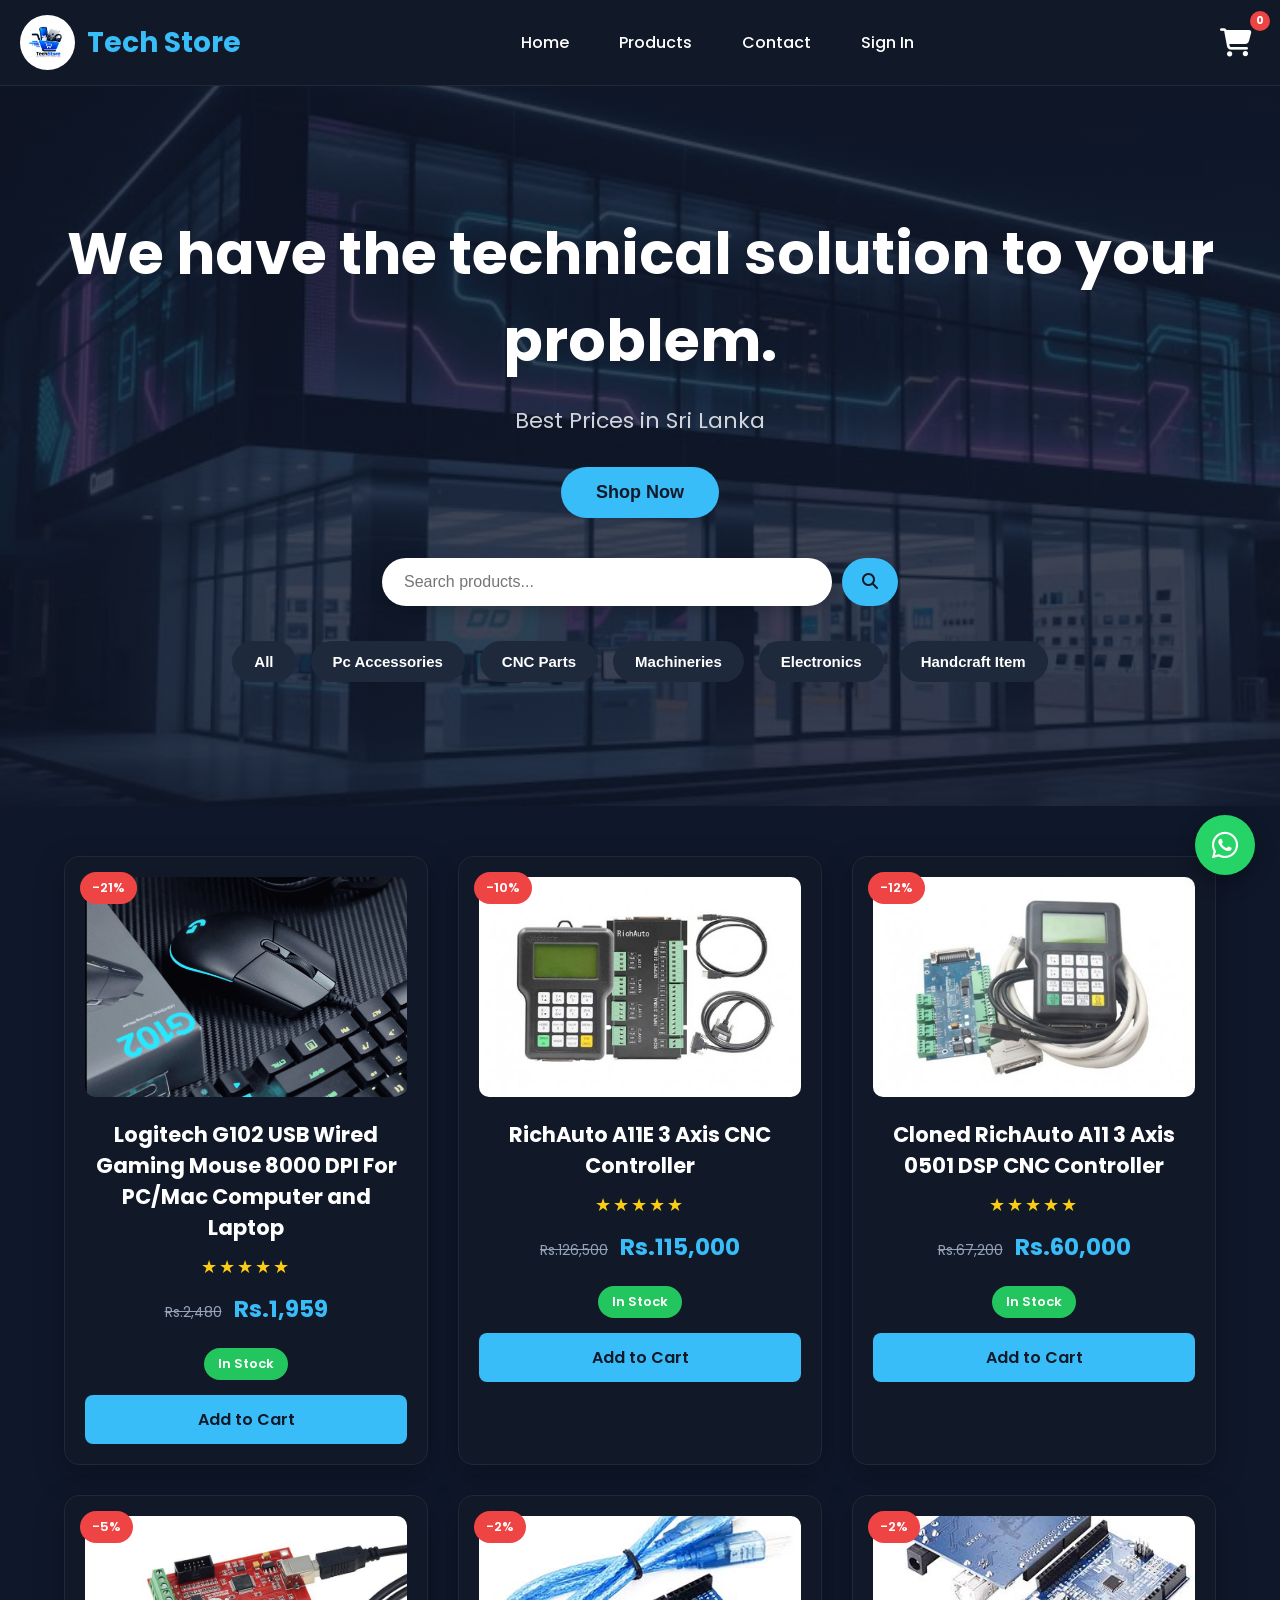
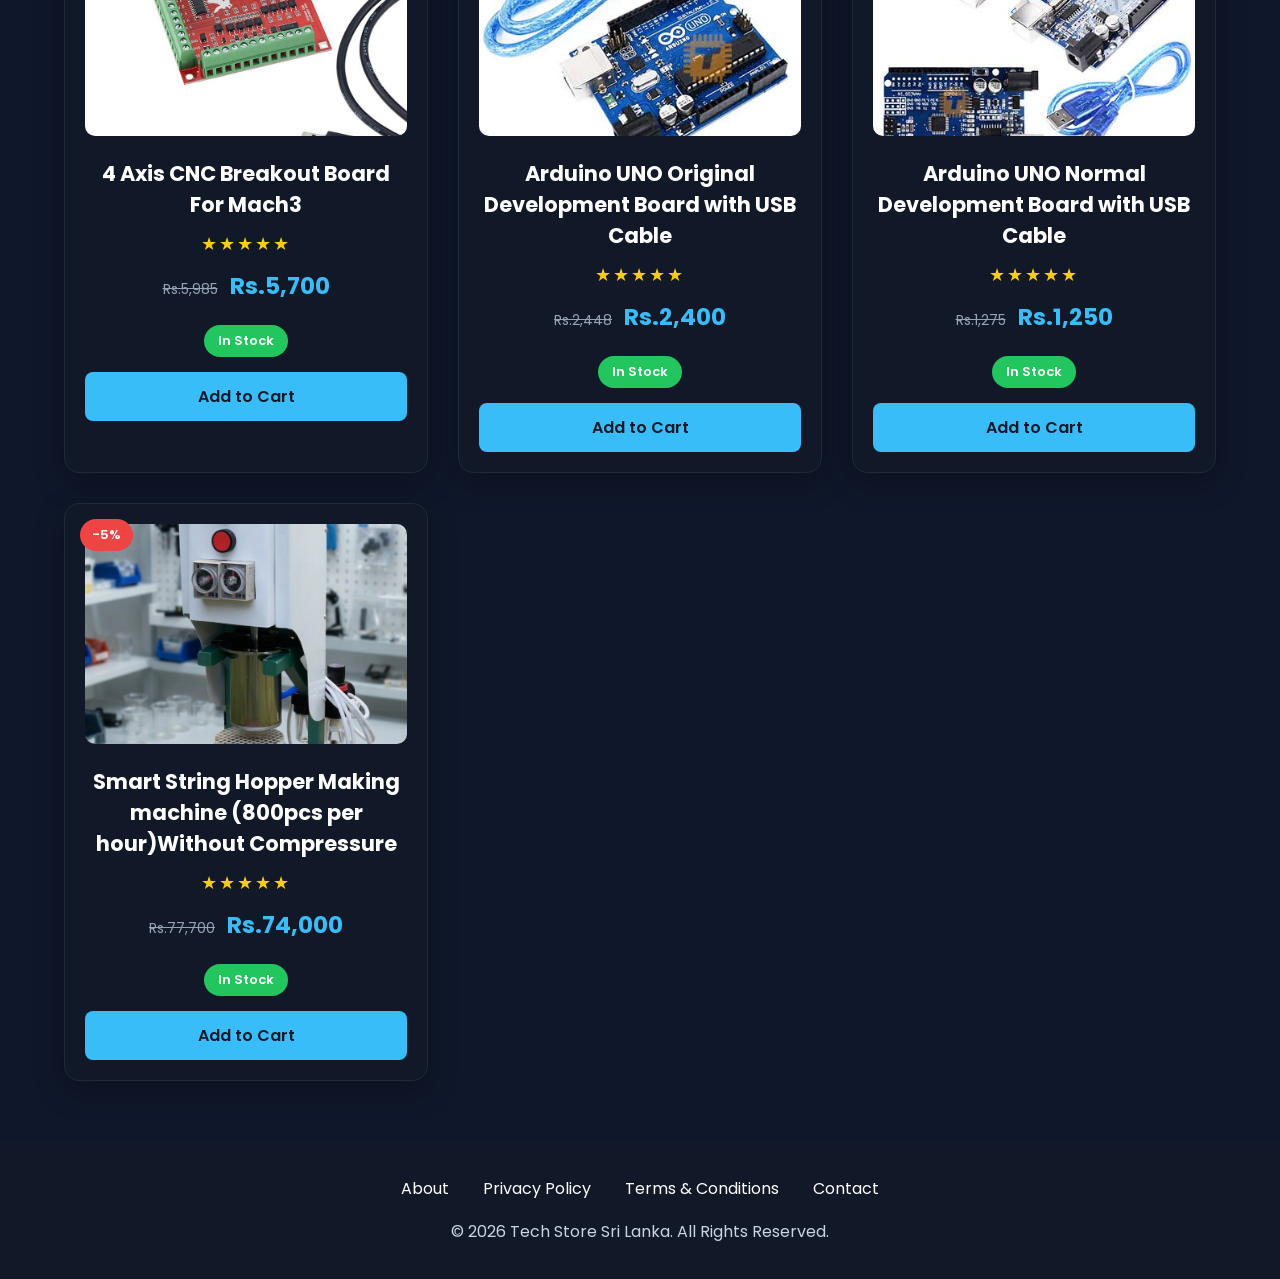
==== commit 52e689d6: "Update index.html" ====
--- a/index.html
+++ b/index.html
@@ -138,6 +138,10 @@
         Electronics
     </button>
 
+    <button onclick="filterProducts('Handcraft')">
+        Handcraft Item
+    </button>
+
 </div>
 </section>
 
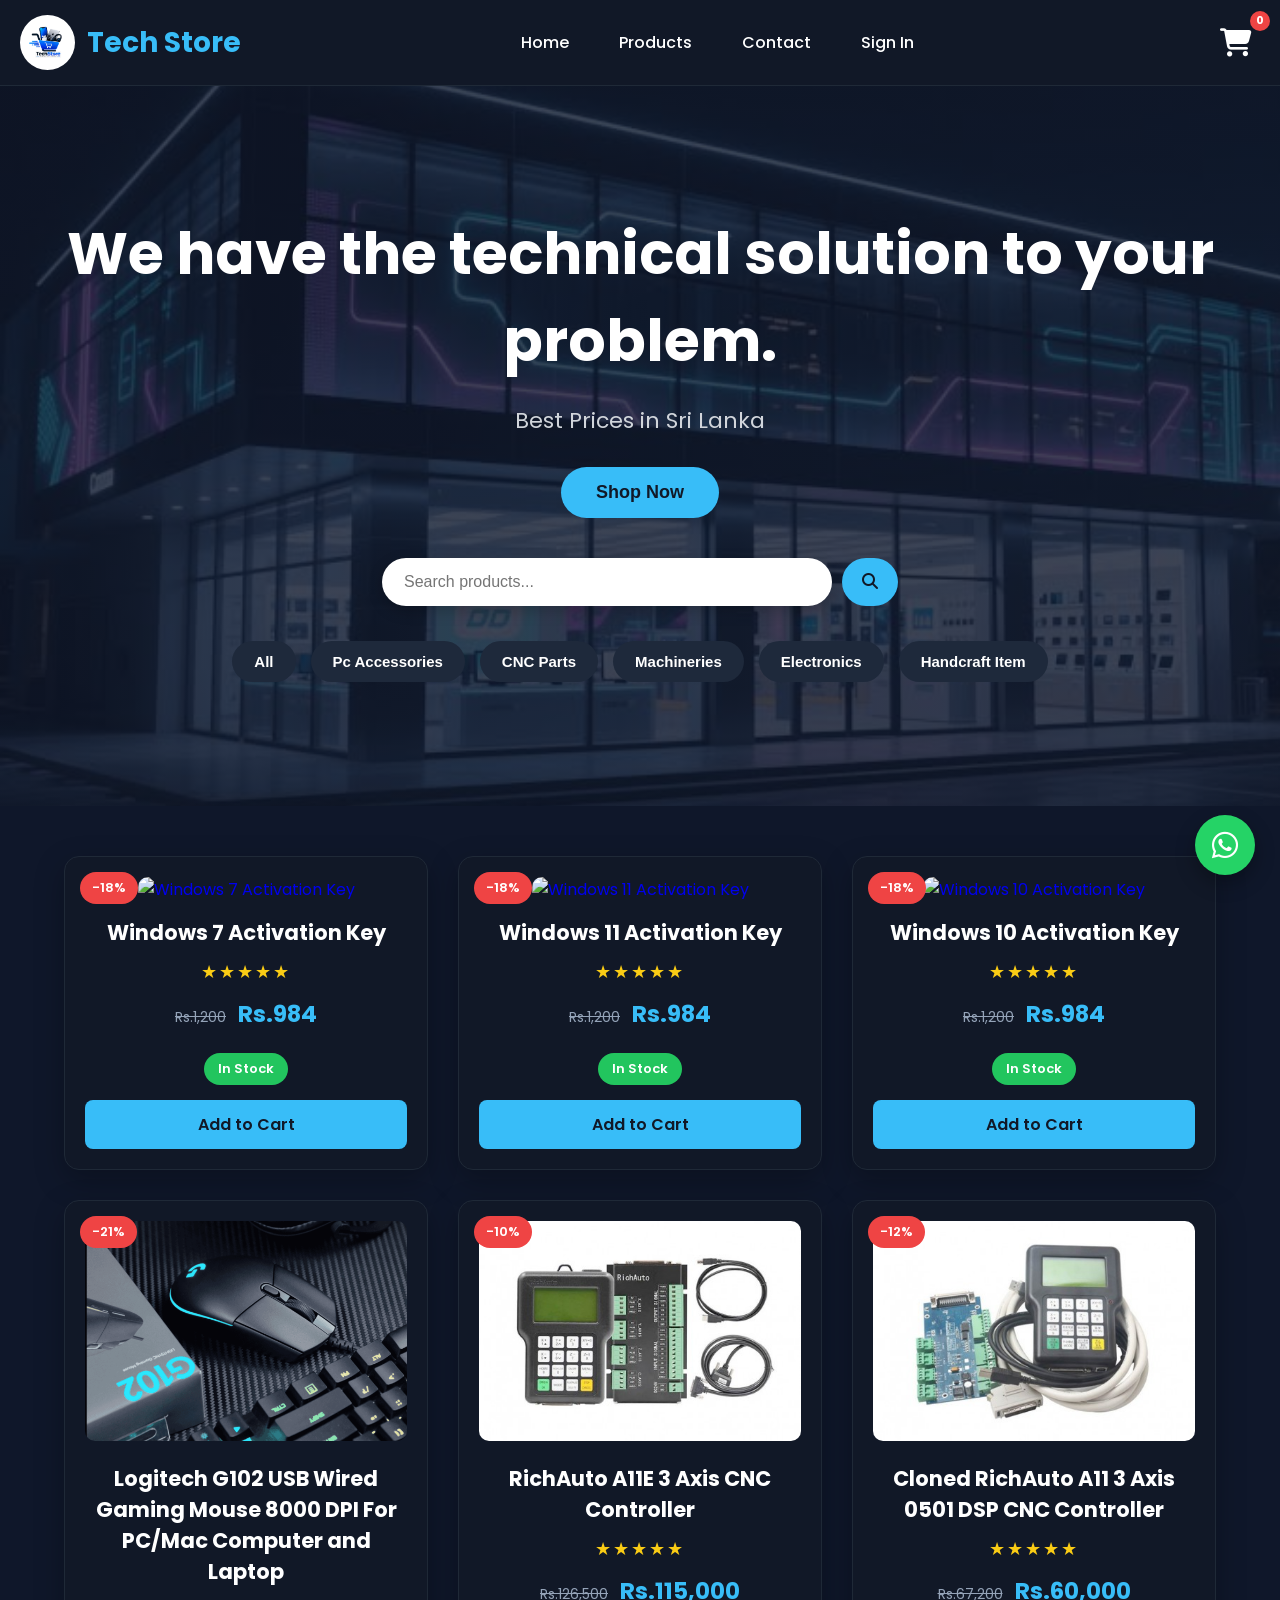
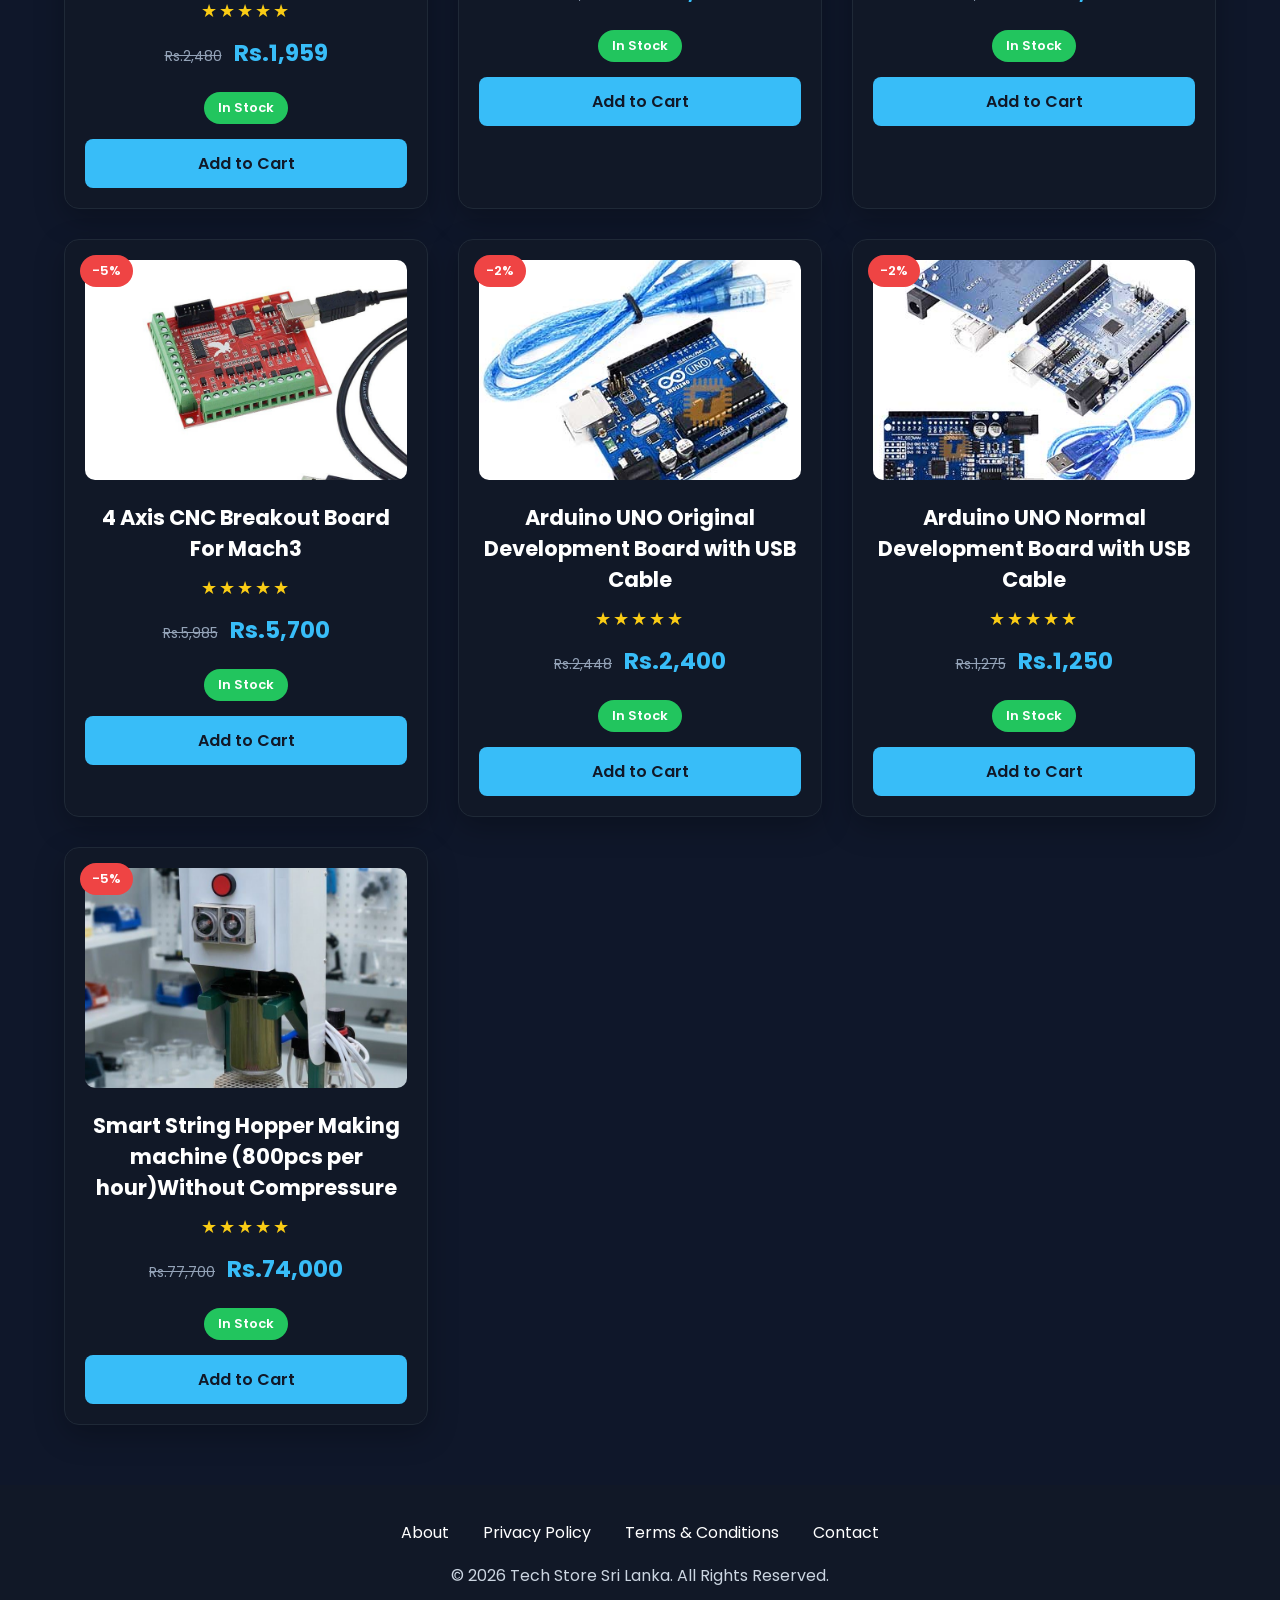
==== commit 2d8f3c8b: "Update index.html" ====
--- a/index.html
+++ b/index.html
@@ -146,8 +146,119 @@
 </section>
 
 <section class="products" id="product-list">
+
+
+      <!---------------------------------------------------------------------------------------------------->
+<div class="card"
+     data-id="10"
+     data-category="Pc">
+
+    <span class="discount">-18%</span>
+
+    <a href="product-details.html?id=10">
+        <img src="images/win7.jpg"
+     alt="Windows 7 Activation Key"
+     loading="lazy">
+    </a>
+
+    <h3>Windows 7 Activation Key</h3>
+
+    <div class="rating">
+        ★★★★★
+    </div>
+
+    <p class="price">
+        <del>Rs.1,200</del>
+        <strong>Rs.984</strong>
+    </p>
+
+    <span class="stock">
+        In Stock
+    </span>
+<button
+    class="add-cart"
+    data-id="10"
+    data-name="Windows 7 Activation Key"
+    data-price="984"
+    data-image="win7.jpg">
+    Add to Cart
+</button>
+</div>
       
-
+      <!---------------------------------------------------------------------------------------------------->
+<div class="card"
+     data-id="9"
+     data-category="Pc">
+
+    <span class="discount">-18%</span>
+
+    <a href="product-details.html?id=9">
+        <img src="images/win11.jpg"
+     alt="Windows 11 Activation Key"
+     loading="lazy">
+    </a>
+
+    <h3>Windows 11 Activation Key</h3>
+
+    <div class="rating">
+        ★★★★★
+    </div>
+
+    <p class="price">
+        <del>Rs.1,200</del>
+        <strong>Rs.984</strong>
+    </p>
+
+    <span class="stock">
+        In Stock
+    </span>
+<button
+    class="add-cart"
+    data-id="9"
+    data-name="Windows 11 Activation Key"
+    data-price="984"
+    data-image="win11.jpg">
+    Add to Cart
+</button>
+</div>
+      
+<!---------------------------------------------------------------------------------------------------->
+<div class="card"
+     data-id="8"
+     data-category="Pc">
+
+    <span class="discount">-18%</span>
+
+    <a href="product-details.html?id=8">
+        <img src="images/win10.jpg"
+     alt="Windows 10 Activation Key"
+     loading="lazy">
+    </a>
+
+    <h3>Windows 10 Activation Key</h3>
+
+    <div class="rating">
+        ★★★★★
+    </div>
+
+    <p class="price">
+        <del>Rs.1,200</del>
+        <strong>Rs.984</strong>
+    </p>
+
+    <span class="stock">
+        In Stock
+    </span>
+<button
+    class="add-cart"
+    data-id="8"
+    data-name="Windows 10 Activation Key"
+    data-price="984"
+    data-image="win10.jpg">
+    Add to Cart
+</button>
+</div>
+      
 <!---------------------------------------------------------------------------------------------------->
 <div class="card"
      data-id="7"
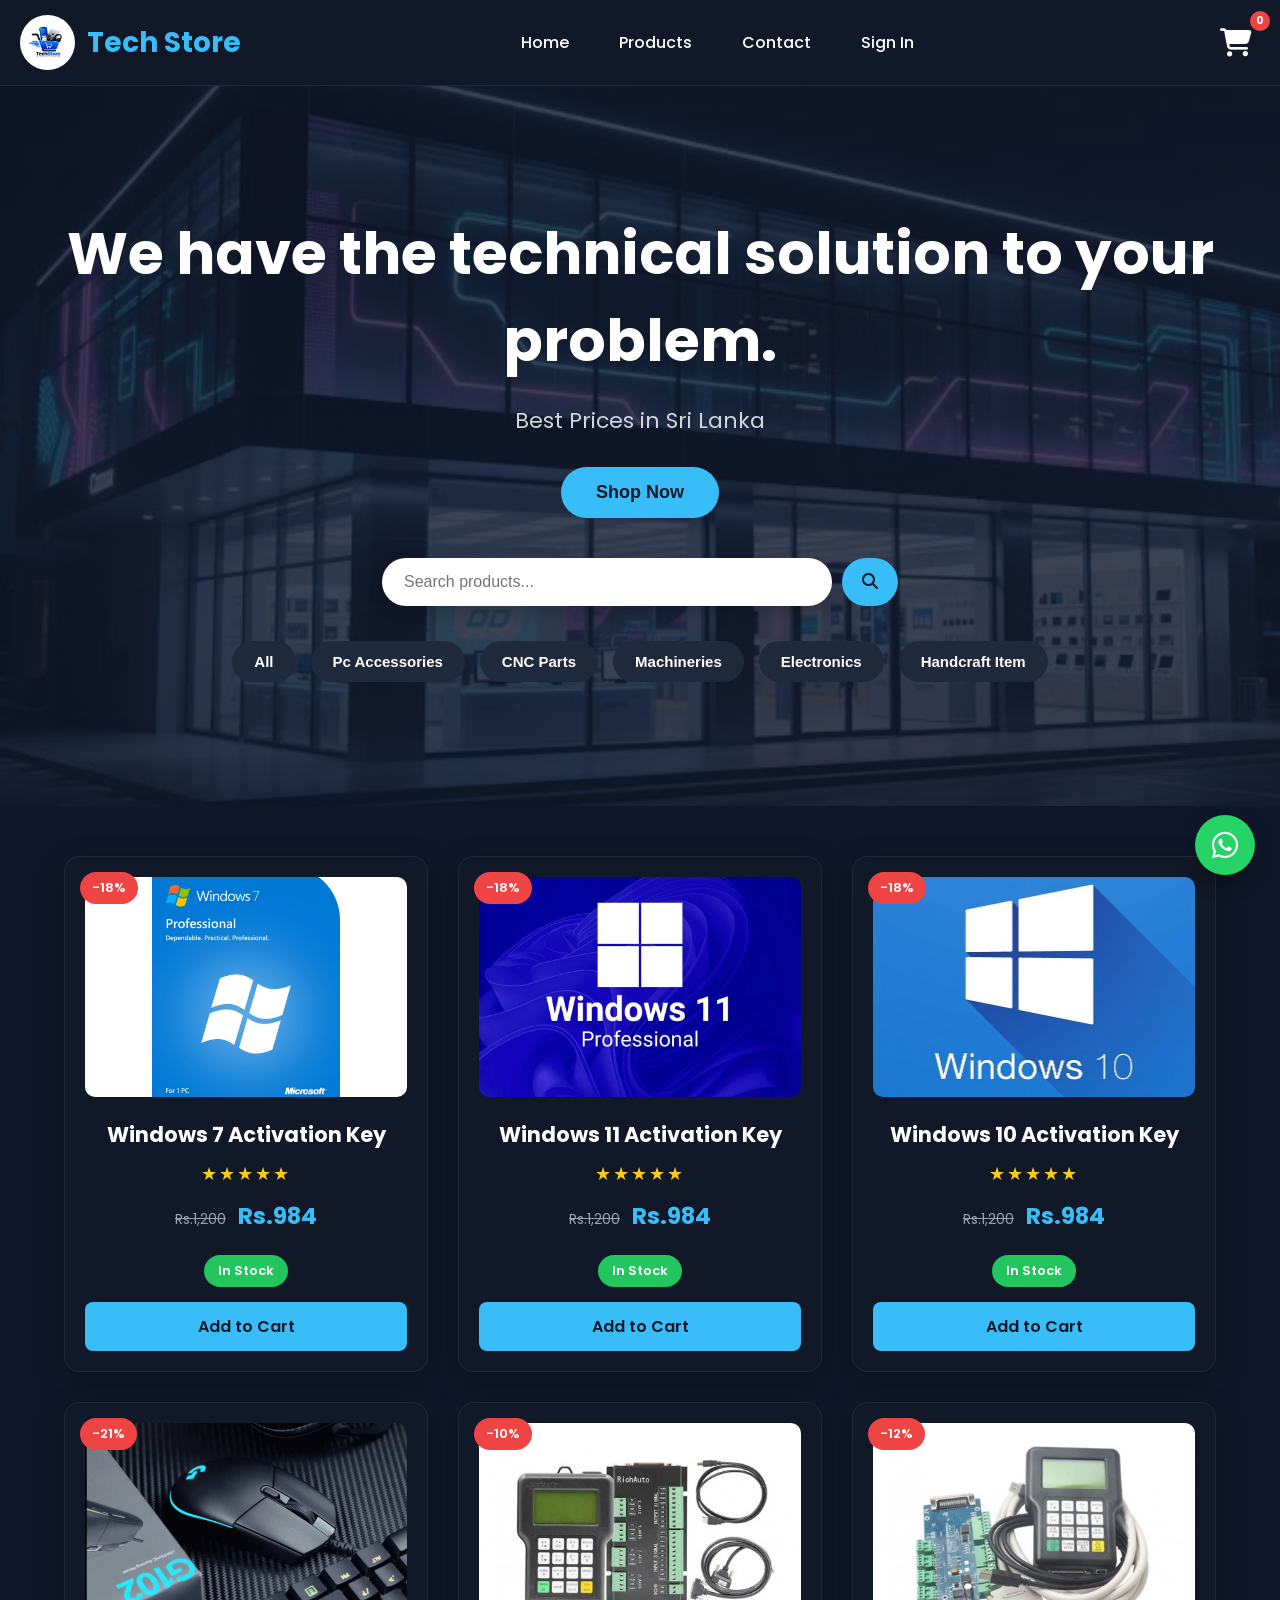
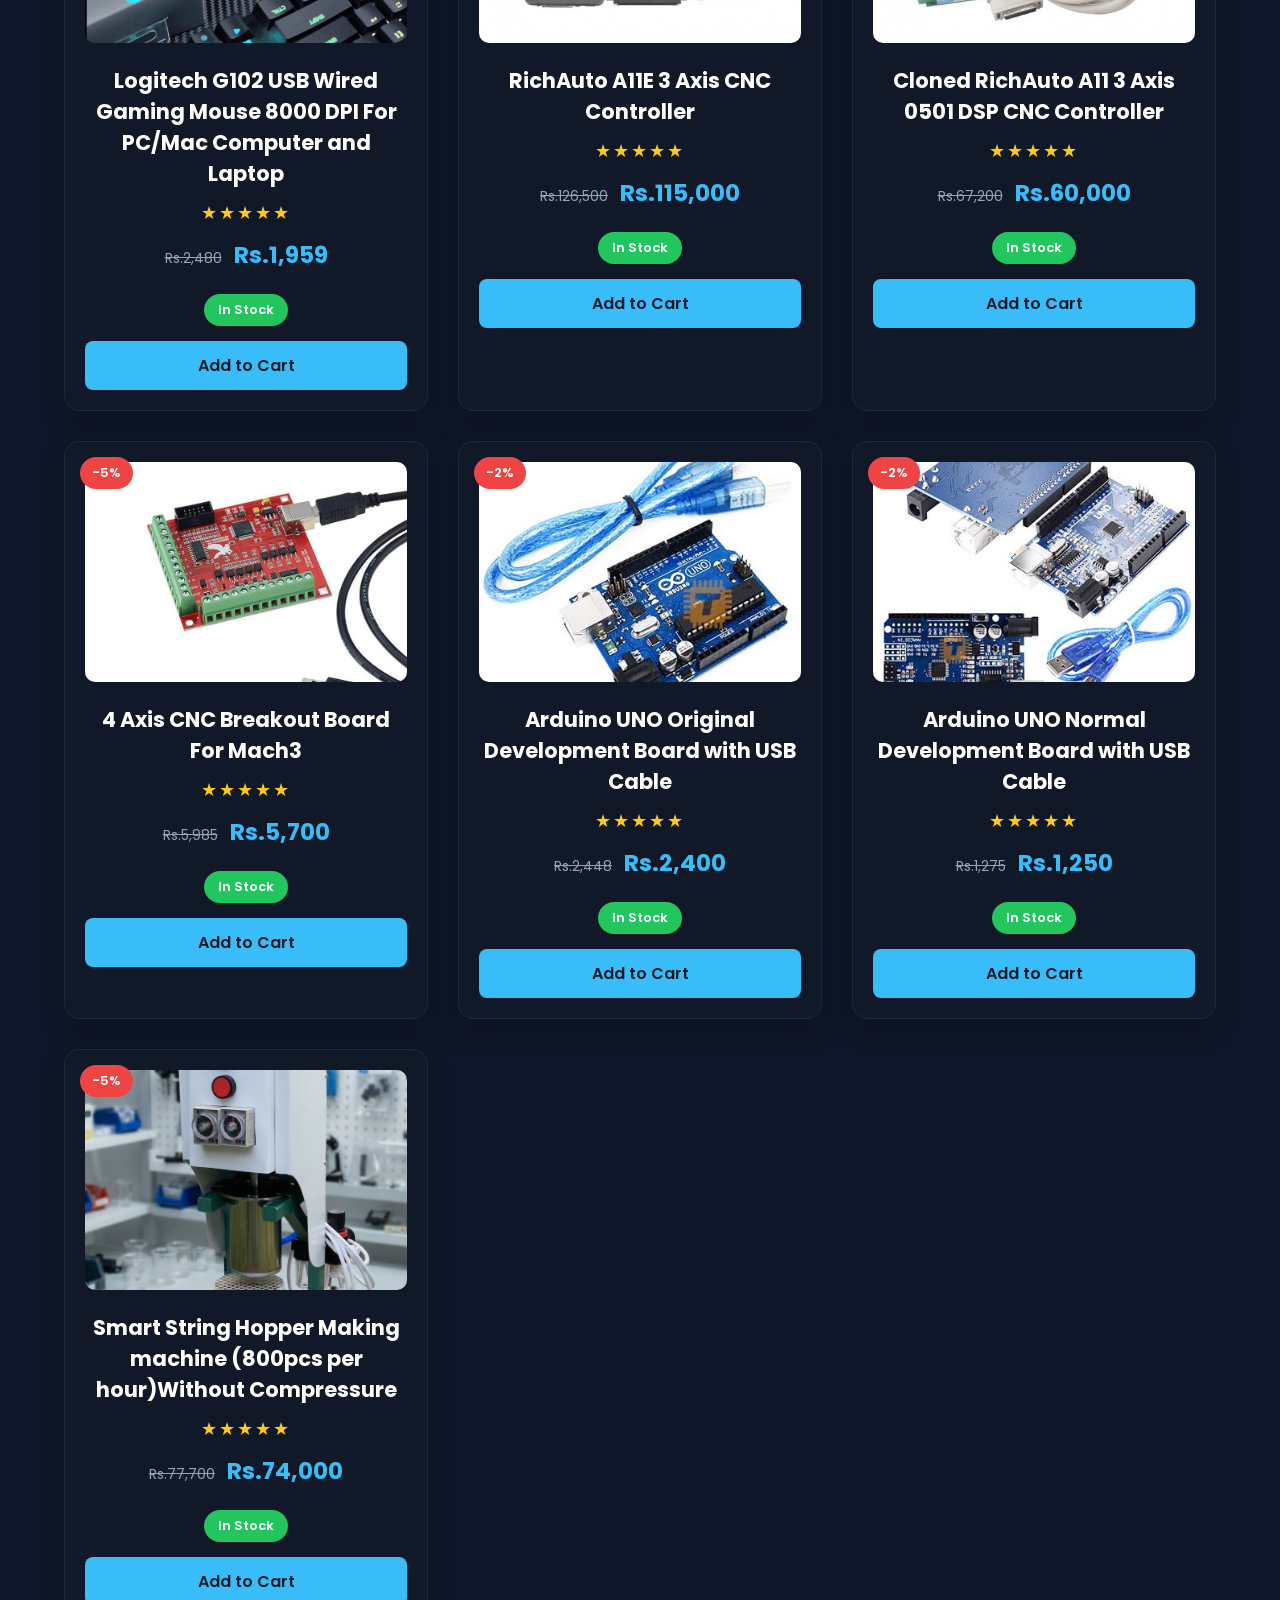
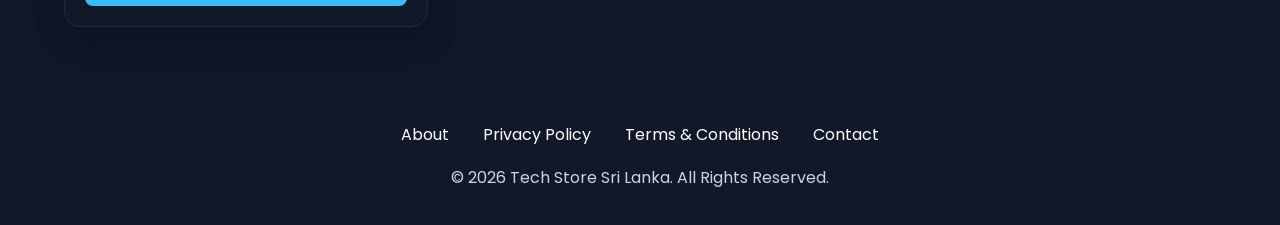
==== commit 48413159: "Update index.html" ====
--- a/index.html
+++ b/index.html
@@ -31,7 +31,7 @@
       content="images/logo.png">
 
 <meta property="og:url"
-      content="https://yourdomain.com">
+      content="https://www.lkcnc.gleeze.com/">
 
 <link
 rel="stylesheet"
